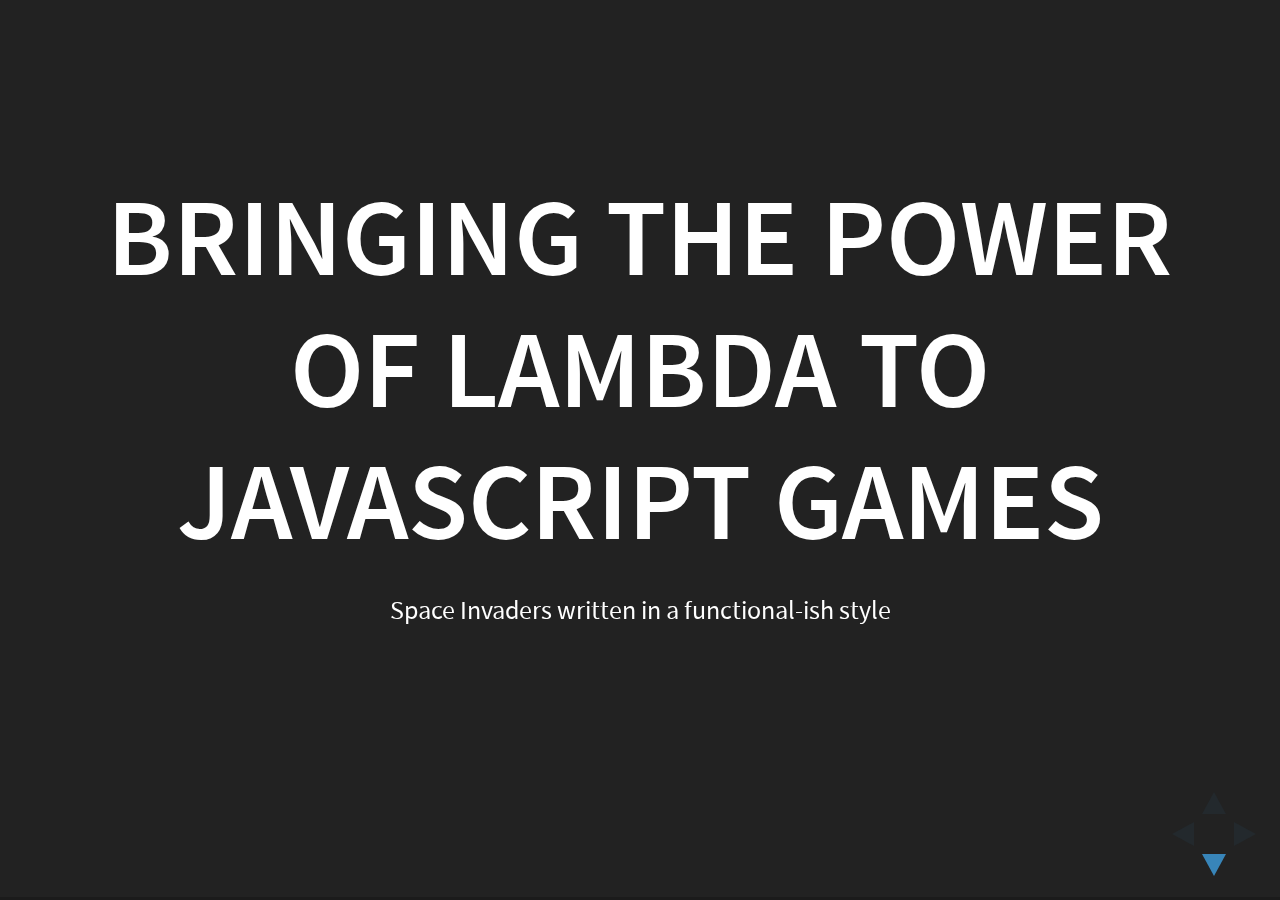
==== fullstackjs/index.html @ cb0a989e "reduce content further" ====
<!doctype html>
<html lang="en">

    <head>
        <meta charset="utf-8">

        <title> Making a Not-So Functional Game without a library </title>

        <meta name="description" content="A framework for easily creating beautiful presentations using HTML">
        <meta name="author" content="Khalid">

        <meta name="apple-mobile-web-app-capable" content="yes">
        <meta name="apple-mobile-web-app-status-bar-style" content="black-translucent">

        <meta name="viewport" content="width=device-width, initial-scale=1.0, maximum-scale=1.0, user-scalable=no, minimal-ui">

        <link rel="stylesheet" href="css/reveal.css">
        <link rel="stylesheet" href="css/theme/black.css" id="theme">

        <!-- Code syntax highlighting -->
        <link rel="stylesheet" href="lib/css/zenburn.css">

        <!-- Printing and PDF exports -->
        <script>
         var link = document.createElement( 'link' );
         link.rel = 'stylesheet';
         link.type = 'text/css';
         link.href = window.location.search.match( /print-pdf/gi ) ? 'css/print/pdf.css' : 'css/print/paper.css';
         document.getElementsByTagName( 'head' )[0].appendChild( link );
        </script>

        <!--[if lt IE 9]>
            <script src="lib/js/html5shiv.js"></script>
        <![endif]-->
    </head>

    <body>

        <div class="reveal">

            <!-- Any section element inside of this container is displayed as a slide -->
            <div class="slides">

                <section>
                    <section data-markdown>
                        <script type="text/template">
                            # Bringing the Power of Lambda to JavaScript Games
                            <small>Space Invaders written in a functional-ish style</small>
                        </script>
                    </section>

                    <section data-markdown>
                        <script type="text/template">
                            ## Khalid
                            <ul>
                                <li class="fragment">Hobbyist Programmer</li>
                                <li class="fragment">Spent 3 months at <a href="http://recurse.com">Recurse Center</a> in NYC</li>
                                <ul>
                                    <img style="position: absolute; left: -20px; top: 20%" src="https://d29xw0ra2h4o4u.cloudfront.net/assets/logo-no-text-ab02ba4e6d854337f7d7515e08f57520a82883ace40d22b4de689435cc211ffd.png"/>
                                    <li  class="fragment">
                                        Writer's retreat for programmers
                                    </li>
                                    <li  class="fragment">
                                        Become a dramatically better programmer<br/> <small>by working on side projects!</small>
                                    </li>
                                </ul>
        </li>
        <li class="fragment">
            I discovered this thing called functional programming
        </li>
                            </ul>
                        </script>
                    </section>

                    <section data-markdown>
                        <script type="text/template">
                            ## Game Development Is Hard
                            <ul>
                                <li class="fragment">Input</li>
                                <li class="fragment">State</li>
                                <li class="fragment">Time</li>
                                <li class="fragment">Experiential/fun</li>
                            </ul>
                        </script>
                    </section>

                    <section data-markdown>
                        <script type="text/template">
                            ## JavaScript Retro Game
                            <ul>
                                <li class="fragment">Graphics</li>
                                <li class="fragment">Collission Detection</li>
                                <li class="fragment">Keyboard Input</li>
                                <li class="fragment">Sounds</li>
                            </ul>
                        </script>
                    </section>

                    <section data-markdown>
                        <script type="text/template">
                            ## Elm Architecture
                            <ul>
                                <li class="fragment">Model</li>
                                <ul>
                                    <li class="fragment"> Every entity in the game needs some data to define where it is and what it is doing </li>
                                </ul>
                                <li class="fragment">Update</li>
                                <ul>
                                    <li class="fragment"> How our model can be transformed </li>
                                </ul>
                                <li class="fragment">View</li>
                                <ul> <li class="fragment"> We take our model and display our game </li>
                                </ul>
                            </ul>
                        </script>
                    </section>

                    <section data-markdown>
                        <script type="text/template">
                            ## Immutabality without a library
                             <p> Truly persistent data structures versus copying native JavaScript objects </p>
                                <ul> <li class="fragment">Object.assign()</li>
                                    <li class="fragment">Object.freeze()</li>
                                    <li class="fragment"> Lispify JS by stealing functions from Clojure</li>
                                </ul>
                        </script>
                    </section>

                    <section data-markdown>
                        <script>
                         ## Model
                         <p> If one thing changes, use assoc <p>
                         <pre><code class="hljs" data-trim contenteditable>
                         function AssocMixin(constr, args) {
                             return (key, val) => {
                                 let newArgs = Object.assign({}, args);
                                 newArgs[key] = val;
                                 return constr(newArgs);
                             };
                         }
                         </code></pre>
                        </script>
                    </section>

                    <section data-markdown>
                        <script>
                         ## Model
                         <p> If multiple things change, use merge <p>
                         <pre><code class="hljs" data-trim contenteditable>
                         function MergeMixin(constr, args) {
                             return obj => {
                                 let copy = Object.assign({}, args);
                                 let newArgs = Object.assign(copy, obj);
                                 return constr(newArgs);
                             }
                         }
                         </code></pre>
                        </script>
                    </section>

                    <section data-markdown>
                        <script type="text/template">
                            ## Model
                            <p> Space Invaders </p>
                            <ul>
                                <li class="fragment">Protagonist</li>
                                <li class="fragment">Enemies</li>
                                <li class="fragment">Bullets</li>
                            </ul>
                        </script>
                    </section>

                    <section>
                        <h2>Model</h2>
                        <p> The Protagonist <p>
                            <pre><code class="hljs" data-trim contenteditable>
function Player(args) {
  let {x = canvas.width / 2} = args;
  let assoc = AssocMixin(Player, args);
  let merge = MergeMixin(Player, args);
  let that = Object.freeze({
    x,
    y: canvas.height - 50,
    w: 25,
    h: 25,
    color: 'green',
    assoc,
    merge,
    update: () => that
  });
  return that;
}

                            </code></pre>
                    </section>

                    <section>
                        <h2>Model</h2>
                        <p> The Enemies </p>
                        <pre><code class="hljs" data-trim contenteditable>
function Enemy(args) {
  let {x, y} = args;
  let assoc = AssocMixin(Enemy, args);
  let merge = MergeMixin(Enemy, args);
  let that = Object.freeze({
    x,
    y,
    w: 25,
    h: 25,
    color: 'white',
    assoc,
    merge,
    update: velX => assoc("x", x + velX)
  });
  return that;
}
                        </code></pre>
                    </section>

                    <section>
                        <h2>Model</h2>
                        <p> Getting Armed </p>
                        <pre><code class="hljs" data-trim contenteditable>
function Bullet(args) {
  let {x, y, d, color} = args;
  let assoc = AssocMixin(Bullet, args);
  let merge = MergeMixin(Bullet, args);
  let that = Object.freeze({
    x,
    y,
    w: 5,
    h: 5,
    d,
    color,
    assoc,
    merge,
    update: () => assoc("y", y + d)
  });
  return that;
}

function PlayerBullet(args) {
  let {x, y} = args;
  return Bullet({
    x, y, d: -1, color: 'white'
  });
}

function EnemyBullet(args) {
  let {x, y} = args;
  return Bullet({
    x, y, d: 1, color: '#FF9900'
  });
}

                        </code></pre>
                    </section>

                    <section>
                        <h2>Update</h2>
                        <p> The Game State</p>
                        <ul>
                            <li class="fragment"> When there is a change in gamestate return a new gamestate </li>
                            <li class="fragment"> Output value of a function depends only on the arguments to the function </li>
                            <li class="fragment"> Eliminate side-effects</li>
                         </ul>
                        <p>  </p>
                    </section>

                    <section>
                        <h2>Update</h2>
                        <p> When there is no change in gamestate return the old gamestate </p>
                        <pre><code class="hljs" data-trim contenteditable>
let that = Object.freeze({
    x,
    y,
    gameRunning,
    enemyBullets,
    playerBullets,
    enemies,
    playerFinalBulletNframeCount,
    playerBulletNframeCounter,
    player,
    updateIfGameIsRunning,
    bulletCollision,
    enemyCollisionWithBorder,
    enemyShootsAI,
    updateBodies,
    playerShoots,
    updateGameLoop,
    assoc,
    merge,
  });
                        </code></pre>
                    </section>

                    <section data-markdown>
                        <script type="text/template">
                            ## View
                            <p> Describes how the game will be displayed </p>
                            <p> Demo Time </p>
                            <a href="http://pyb.github.io/ShootEmUp/">Pure Space Invaders</a>
                        </script>
                    </section>

                    <section data-markdown>
                        <script type ="text/template">
                            ## Lessons Learnt
                            <ul>
                                <li class="fragment"> How immutablity works under the hood </li>
                                <li class="fragment"> Turn iterations of lists into maps and reduces </li>
                                <li class="fragment"> Turn a loop that repeats into a recursion </li>
                                <li class="fragment"> Break code into functions and make those functions functional </li>
                                <li class="fragment"> Turn a sequence of operations into a pipe-line </li>
                                <li class="fragment"> How the paradigm makes code easier to test and reason about </li>
                            </ul>
                        </script>

                    </section>

                    <section data-markdown>
                        <script type="text/template">
                            ## That's it folks, thank you!
                            <p>https://github.com/Khaleed/ShootEmUp<p>
                        </script>
                    </section>

            </div>

        </div>

        <script src="lib/js/head.min.js"></script>
        <script src="js/reveal.js"></script>

        <script>

         // Full list of configuration options available at:
         // https://github.com/hakimel/reveal.js#configuration
         Reveal.initialize({
             controls: true,
             progress: true,
             history: true,
             center: true,

             transition: 'slide', // none/fade/slide/convex/concave/zoom

             // Optional reveal.js plugins
             dependencies: [
                 { src: 'lib/js/classList.js', condition: function() { return !document.body.classList; } },
                 { src: 'plugin/markdown/marked.js', condition: function() { return !!document.querySelector( '[data-markdown]' ); } },
                 { src: 'plugin/markdown/markdown.js', condition: function() { return !!document.querySelector( '[data-markdown]' ); } },
                 { src: 'plugin/highlight/highlight.js', async: true, callback: function() { hljs.initHighlightingOnLoad(); } },
                 { src: 'plugin/zoom-js/zoom.js', async: true },
                 { src: 'plugin/notes/notes.js', async: true }
             ]
         });

        </script>

    </body>
</html>
---- fullstackjs/css/reveal.css ----
/*!
 * reveal.js
 * http://lab.hakim.se/reveal-js
 * MIT licensed
 *
 * Copyright (C) 2015 Hakim El Hattab, http://hakim.se
 */
/*********************************************
 * RESET STYLES
 *********************************************/
html, body, .reveal div, .reveal span, .reveal applet, .reveal object, .reveal iframe,
.reveal h1, .reveal h2, .reveal h3, .reveal h4, .reveal h5, .reveal h6, .reveal p, .reveal blockquote, .reveal pre,
.reveal a, .reveal abbr, .reveal acronym, .reveal address, .reveal big, .reveal cite, .reveal code,
.reveal del, .reveal dfn, .reveal em, .reveal img, .reveal ins, .reveal kbd, .reveal q, .reveal s, .reveal samp,
.reveal small, .reveal strike, .reveal strong, .reveal sub, .reveal sup, .reveal tt, .reveal var,
.reveal b, .reveal u, .reveal center,
.reveal dl, .reveal dt, .reveal dd, .reveal ol, .reveal ul, .reveal li,
.reveal fieldset, .reveal form, .reveal label, .reveal legend,
.reveal table, .reveal caption, .reveal tbody, .reveal tfoot, .reveal thead, .reveal tr, .reveal th, .reveal td,
.reveal article, .reveal aside, .reveal canvas, .reveal details, .reveal embed,
.reveal figure, .reveal figcaption, .reveal footer, .reveal header, .reveal hgroup,
.reveal menu, .reveal nav, .reveal output, .reveal ruby, .reveal section, .reveal summary,
.reveal time, .reveal mark, .reveal audio, video {
  margin: 0;
  padding: 0;
  border: 0;
  font-size: 100%;
  font: inherit;
  vertical-align: baseline; }

.reveal article, .reveal aside, .reveal details, .reveal figcaption, .reveal figure,
.reveal footer, .reveal header, .reveal hgroup, .reveal menu, .reveal nav, .reveal section {
  display: block; }

/*********************************************
 * GLOBAL STYLES
 *********************************************/
html,
body {
  width: 100%;
  height: 100%;
  overflow: hidden; }

body {
  position: relative;
  line-height: 1;
  background-color: #fff;
  color: #000; }

html:-webkit-full-screen-ancestor {
  background-color: inherit; }

html:-moz-full-screen-ancestor {
  background-color: inherit; }

/*********************************************
 * VIEW FRAGMENTS
 *********************************************/
.reveal .slides section .fragment {
  opacity: 0;
  visibility: hidden;
  -webkit-transition: all 0.2s ease;
          transition: all 0.2s ease; }
  .reveal .slides section .fragment.visible {
    opacity: 1;
    visibility: visible; }

.reveal .slides section .fragment.grow {
  opacity: 1;
  visibility: visible; }
  .reveal .slides section .fragment.grow.visible {
    -webkit-transform: scale(1.3);
        -ms-transform: scale(1.3);
            transform: scale(1.3); }

.reveal .slides section .fragment.shrink {
  opacity: 1;
  visibility: visible; }
  .reveal .slides section .fragment.shrink.visible {
    -webkit-transform: scale(0.7);
        -ms-transform: scale(0.7);
            transform: scale(0.7); }

.reveal .slides section .fragment.zoom-in {
  -webkit-transform: scale(0.1);
      -ms-transform: scale(0.1);
          transform: scale(0.1); }
  .reveal .slides section .fragment.zoom-in.visible {
    -webkit-transform: none;
        -ms-transform: none;
            transform: none; }

.reveal .slides section .fragment.fade-out {
  opacity: 1;
  visibility: visible; }
  .reveal .slides section .fragment.fade-out.visible {
    opacity: 0;
    visibility: hidden; }

.reveal .slides section .fragment.semi-fade-out {
  opacity: 1;
  visibility: visible; }
  .reveal .slides section .fragment.semi-fade-out.visible {
    opacity: 0.5;
    visibility: visible; }

.reveal .slides section .fragment.strike {
  opacity: 1;
  visibility: visible; }
  .reveal .slides section .fragment.strike.visible {
    text-decoration: line-through; }

.reveal .slides section .fragment.current-visible {
  opacity: 0;
  visibility: hidden; }
  .reveal .slides section .fragment.current-visible.current-fragment {
    opacity: 1;
    visibility: visible; }

.reveal .slides section .fragment.highlight-red,
.reveal .slides section .fragment.highlight-current-red,
.reveal .slides section .fragment.highlight-green,
.reveal .slides section .fragment.highlight-current-green,
.reveal .slides section .fragment.highlight-blue,
.reveal .slides section .fragment.highlight-current-blue {
  opacity: 1;
  visibility: visible; }

.reveal .slides section .fragment.highlight-red.visible {
  color: #ff2c2d; }

.reveal .slides section .fragment.highlight-green.visible {
  color: #17ff2e; }

.reveal .slides section .fragment.highlight-blue.visible {
  color: #1b91ff; }

.reveal .slides section .fragment.highlight-current-red.current-fragment {
  color: #ff2c2d; }

.reveal .slides section .fragment.highlight-current-green.current-fragment {
  color: #17ff2e; }

.reveal .slides section .fragment.highlight-current-blue.current-fragment {
  color: #1b91ff; }

/*********************************************
 * DEFAULT ELEMENT STYLES
 *********************************************/
/* Fixes issue in Chrome where italic fonts did not appear when printing to PDF */
.reveal:after {
  content: '';
  font-style: italic; }

.reveal iframe {
  z-index: 1; }

/** Prevents layering issues in certain browser/transition combinations */
.reveal a {
  position: relative; }

.reveal .stretch {
  max-width: none;
  max-height: none; }

.reveal pre.stretch code {
  height: 100%;
  max-height: 100%;
  box-sizing: border-box; }

/*********************************************
 * CONTROLS
 *********************************************/
.reveal .controls {
  display: none;
  position: fixed;
  width: 110px;
  height: 110px;
  z-index: 30;
  right: 10px;
  bottom: 10px;
  -webkit-user-select: none; }

.reveal .controls button {
  padding: 0;
  position: absolute;
  opacity: 0.05;
  width: 0;
  height: 0;
  background-color: transparent;
  border: 12px solid transparent;
  -webkit-transform: scale(0.9999);
      -ms-transform: scale(0.9999);
          transform: scale(0.9999);
  -webkit-transition: all 0.2s ease;
          transition: all 0.2s ease;
  -webkit-appearance: none;
  -webkit-tap-highlight-color: transparent; }

.reveal .controls .enabled {
  opacity: 0.7;
  cursor: pointer; }

.reveal .controls .enabled:active {
  margin-top: 1px; }

.reveal .controls .navigate-left {
  top: 42px;
  border-right-width: 22px;
  border-right-color: #000; }

.reveal .controls .navigate-left.fragmented {
  opacity: 0.3; }

.reveal .controls .navigate-right {
  left: 74px;
  top: 42px;
  border-left-width: 22px;
  border-left-color: #000; }

.reveal .controls .navigate-right.fragmented {
  opacity: 0.3; }

.reveal .controls .navigate-up {
  left: 42px;
  border-bottom-width: 22px;
  border-bottom-color: #000; }

.reveal .controls .navigate-up.fragmented {
  opacity: 0.3; }

.reveal .controls .navigate-down {
  left: 42px;
  top: 74px;
  border-top-width: 22px;
  border-top-color: #000; }

.reveal .controls .navigate-down.fragmented {
  opacity: 0.3; }

/*********************************************
 * PROGRESS BAR
 *********************************************/
.reveal .progress {
  position: fixed;
  display: none;
  height: 3px;
  width: 100%;
  bottom: 0;
  left: 0;
  z-index: 10;
  background-color: rgba(0, 0, 0, 0.2); }

.reveal .progress:after {
  content: '';
  display: block;
  position: absolute;
  height: 20px;
  width: 100%;
  top: -20px; }

.reveal .progress span {
  display: block;
  height: 100%;
  width: 0px;
  background-color: #000;
  -webkit-transition: width 800ms cubic-bezier(0.26, 0.86, 0.44, 0.985);
          transition: width 800ms cubic-bezier(0.26, 0.86, 0.44, 0.985); }

/*********************************************
 * SLIDE NUMBER
 *********************************************/
.reveal .slide-number {
  position: fixed;
  display: block;
  right: 8px;
  bottom: 8px;
  z-index: 31;
  font-family: Helvetica, sans-serif;
  font-size: 12px;
  line-height: 1;
  color: #fff;
  background-color: rgba(0, 0, 0, 0.4);
  padding: 5px; }

.reveal .slide-number-delimiter {
  margin: 0 3px; }

/*********************************************
 * SLIDES
 *********************************************/
.reveal {
  position: relative;
  width: 100%;
  height: 100%;
  overflow: hidden;
  -ms-touch-action: none;
      touch-action: none; }

.reveal .slides {
  position: absolute;
  width: 100%;
  height: 100%;
  top: 0;
  right: 0;
  bottom: 0;
  left: 0;
  margin: auto;
  overflow: visible;
  z-index: 1;
  text-align: center;
  -webkit-perspective: 600px;
          perspective: 600px;
  -webkit-perspective-origin: 50% 40%;
          perspective-origin: 50% 40%; }

.reveal .slides > section {
  -ms-perspective: 600px; }

.reveal .slides > section,
.reveal .slides > section > section {
  display: none;
  position: absolute;
  width: 100%;
  padding: 20px 0px;
  z-index: 10;
  -webkit-transform-style: preserve-3d;
          transform-style: preserve-3d;
  -webkit-transition: -webkit-transform-origin 800ms cubic-bezier(0.26, 0.86, 0.44, 0.985), -webkit-transform 800ms cubic-bezier(0.26, 0.86, 0.44, 0.985), visibility 800ms cubic-bezier(0.26, 0.86, 0.44, 0.985), opacity 800ms cubic-bezier(0.26, 0.86, 0.44, 0.985);
          transition: -ms-transform-origin 800ms cubic-bezier(0.26, 0.86, 0.44, 0.985), transform 800ms cubic-bezier(0.26, 0.86, 0.44, 0.985), visibility 800ms cubic-bezier(0.26, 0.86, 0.44, 0.985), opacity 800ms cubic-bezier(0.26, 0.86, 0.44, 0.985);
          transition: transform-origin 800ms cubic-bezier(0.26, 0.86, 0.44, 0.985), transform 800ms cubic-bezier(0.26, 0.86, 0.44, 0.985), visibility 800ms cubic-bezier(0.26, 0.86, 0.44, 0.985), opacity 800ms cubic-bezier(0.26, 0.86, 0.44, 0.985); }

/* Global transition speed settings */
.reveal[data-transition-speed="fast"] .slides section {
  -webkit-transition-duration: 400ms;
          transition-duration: 400ms; }

.reveal[data-transition-speed="slow"] .slides section {
  -webkit-transition-duration: 1200ms;
          transition-duration: 1200ms; }

/* Slide-specific transition speed overrides */
.reveal .slides section[data-transition-speed="fast"] {
  -webkit-transition-duration: 400ms;
          transition-duration: 400ms; }

.reveal .slides section[data-transition-speed="slow"] {
  -webkit-transition-duration: 1200ms;
          transition-duration: 1200ms; }

.reveal .slides > section.stack {
  padding-top: 0;
  padding-bottom: 0; }

.reveal .slides > section.present,
.reveal .slides > section > section.present {
  display: block;
  z-index: 11;
  opacity: 1; }

.reveal.center,
.reveal.center .slides,
.reveal.center .slides section {
  min-height: 0 !important; }

/* Don't allow interaction with invisible slides */
.reveal .slides > section.future,
.reveal .slides > section > section.future,
.reveal .slides > section.past,
.reveal .slides > section > section.past {
  pointer-events: none; }

.reveal.overview .slides > section,
.reveal.overview .slides > section > section {
  pointer-events: auto; }

.reveal .slides > section.past,
.reveal .slides > section.future,
.reveal .slides > section > section.past,
.reveal .slides > section > section.future {
  opacity: 0; }

/*********************************************
 * Mixins for readability of transitions
 *********************************************/
/*********************************************
 * SLIDE TRANSITION
 * Aliased 'linear' for backwards compatibility
 *********************************************/
.reveal.slide section {
  -webkit-backface-visibility: hidden;
          backface-visibility: hidden; }

.reveal .slides > section[data-transition=slide].past,
.reveal .slides > section[data-transition~=slide-out].past,
.reveal.slide .slides > section:not([data-transition]).past {
  -webkit-transform: translate(-150%, 0);
      -ms-transform: translate(-150%, 0);
          transform: translate(-150%, 0); }

.reveal .slides > section[data-transition=slide].future,
.reveal .slides > section[data-transition~=slide-in].future,
.reveal.slide .slides > section:not([data-transition]).future {
  -webkit-transform: translate(150%, 0);
      -ms-transform: translate(150%, 0);
          transform: translate(150%, 0); }

.reveal .slides > section > section[data-transition=slide].past,
.reveal .slides > section > section[data-transition~=slide-out].past,
.reveal.slide .slides > section > section:not([data-transition]).past {
  -webkit-transform: translate(0, -150%);
      -ms-transform: translate(0, -150%);
          transform: translate(0, -150%); }

.reveal .slides > section > section[data-transition=slide].future,
.reveal .slides > section > section[data-transition~=slide-in].future,
.reveal.slide .slides > section > section:not([data-transition]).future {
  -webkit-transform: translate(0, 150%);
      -ms-transform: translate(0, 150%);
          transform: translate(0, 150%); }

.reveal.linear section {
  -webkit-backface-visibility: hidden;
          backface-visibility: hidden; }

.reveal .slides > section[data-transition=linear].past,
.reveal .slides > section[data-transition~=linear-out].past,
.reveal.linear .slides > section:not([data-transition]).past {
  -webkit-transform: translate(-150%, 0);
      -ms-transform: translate(-150%, 0);
          transform: translate(-150%, 0); }

.reveal .slides > section[data-transition=linear].future,
.reveal .slides > section[data-transition~=linear-in].future,
.reveal.linear .slides > section:not([data-transition]).future {
  -webkit-transform: translate(150%, 0);
      -ms-transform: translate(150%, 0);
          transform: translate(150%, 0); }

.reveal .slides > section > section[data-transition=linear].past,
.reveal .slides > section > section[data-transition~=linear-out].past,
.reveal.linear .slides > section > section:not([data-transition]).past {
  -webkit-transform: translate(0, -150%);
      -ms-transform: translate(0, -150%);
          transform: translate(0, -150%); }

.reveal .slides > section > section[data-transition=linear].future,
.reveal .slides > section > section[data-transition~=linear-in].future,
.reveal.linear .slides > section > section:not([data-transition]).future {
  -webkit-transform: translate(0, 150%);
      -ms-transform: translate(0, 150%);
          transform: translate(0, 150%); }

/*********************************************
 * CONVEX TRANSITION
 * Aliased 'default' for backwards compatibility
 *********************************************/
.reveal .slides > section[data-transition=default].past,
.reveal .slides > section[data-transition~=default-out].past,
.reveal.default .slides > section:not([data-transition]).past {
  -webkit-transform: translate3d(-100%, 0, 0) rotateY(-90deg) translate3d(-100%, 0, 0);
          transform: translate3d(-100%, 0, 0) rotateY(-90deg) translate3d(-100%, 0, 0); }

.reveal .slides > section[data-transition=default].future,
.reveal .slides > section[data-transition~=default-in].future,
.reveal.default .slides > section:not([data-transition]).future {
  -webkit-transform: translate3d(100%, 0, 0) rotateY(90deg) translate3d(100%, 0, 0);
          transform: translate3d(100%, 0, 0) rotateY(90deg) translate3d(100%, 0, 0); }

.reveal .slides > section > section[data-transition=default].past,
.reveal .slides > section > section[data-transition~=default-out].past,
.reveal.default .slides > section > section:not([data-transition]).past {
  -webkit-transform: translate3d(0, -300px, 0) rotateX(70deg) translate3d(0, -300px, 0);
          transform: translate3d(0, -300px, 0) rotateX(70deg) translate3d(0, -300px, 0); }

.reveal .slides > section > section[data-transition=default].future,
.reveal .slides > section > section[data-transition~=default-in].future,
.reveal.default .slides > section > section:not([data-transition]).future {
  -webkit-transform: translate3d(0, 300px, 0) rotateX(-70deg) translate3d(0, 300px, 0);
          transform: translate3d(0, 300px, 0) rotateX(-70deg) translate3d(0, 300px, 0); }

.reveal .slides > section[data-transition=convex].past,
.reveal .slides > section[data-transition~=convex-out].past,
.reveal.convex .slides > section:not([data-transition]).past {
  -webkit-transform: translate3d(-100%, 0, 0) rotateY(-90deg) translate3d(-100%, 0, 0);
          transform: translate3d(-100%, 0, 0) rotateY(-90deg) translate3d(-100%, 0, 0); }

.reveal .slides > section[data-transition=convex].future,
.reveal .slides > section[data-transition~=convex-in].future,
.reveal.convex .slides > section:not([data-transition]).future {
  -webkit-transform: translate3d(100%, 0, 0) rotateY(90deg) translate3d(100%, 0, 0);
          transform: translate3d(100%, 0, 0) rotateY(90deg) translate3d(100%, 0, 0); }

.reveal .slides > section > section[data-transition=convex].past,
.reveal .slides > section > section[data-transition~=convex-out].past,
.reveal.convex .slides > section > section:not([data-transition]).past {
  -webkit-transform: translate3d(0, -300px, 0) rotateX(70deg) translate3d(0, -300px, 0);
          transform: translate3d(0, -300px, 0) rotateX(70deg) translate3d(0, -300px, 0); }

.reveal .slides > section > section[data-transition=convex].future,
.reveal .slides > section > section[data-transition~=convex-in].future,
.reveal.convex .slides > section > section:not([data-transition]).future {
  -webkit-transform: translate3d(0, 300px, 0) rotateX(-70deg) translate3d(0, 300px, 0);
          transform: translate3d(0, 300px, 0) rotateX(-70deg) translate3d(0, 300px, 0); }

/*********************************************
 * CONCAVE TRANSITION
 *********************************************/
.reveal .slides > section[data-transition=concave].past,
.reveal .slides > section[data-transition~=concave-out].past,
.reveal.concave .slides > section:not([data-transition]).past {
  -webkit-transform: translate3d(-100%, 0, 0) rotateY(90deg) translate3d(-100%, 0, 0);
          transform: translate3d(-100%, 0, 0) rotateY(90deg) translate3d(-100%, 0, 0); }

.reveal .slides > section[data-transition=concave].future,
.reveal .slides > section[data-transition~=concave-in].future,
.reveal.concave .slides > section:not([data-transition]).future {
  -webkit-transform: translate3d(100%, 0, 0) rotateY(-90deg) translate3d(100%, 0, 0);
          transform: translate3d(100%, 0, 0) rotateY(-90deg) translate3d(100%, 0, 0); }

.reveal .slides > section > section[data-transition=concave].past,
.reveal .slides > section > section[data-transition~=concave-out].past,
.reveal.concave .slides > section > section:not([data-transition]).past {
  -webkit-transform: translate3d(0, -80%, 0) rotateX(-70deg) translate3d(0, -80%, 0);
          transform: translate3d(0, -80%, 0) rotateX(-70deg) translate3d(0, -80%, 0); }

.reveal .slides > section > section[data-transition=concave].future,
.reveal .slides > section > section[data-transition~=concave-in].future,
.reveal.concave .slides > section > section:not([data-transition]).future {
  -webkit-transform: translate3d(0, 80%, 0) rotateX(70deg) translate3d(0, 80%, 0);
          transform: translate3d(0, 80%, 0) rotateX(70deg) translate3d(0, 80%, 0); }

/*********************************************
 * ZOOM TRANSITION
 *********************************************/
.reveal .slides section[data-transition=zoom],
.reveal.zoom .slides section:not([data-transition]) {
  -webkit-transition-timing-function: ease;
          transition-timing-function: ease; }

.reveal .slides > section[data-transition=zoom].past,
.reveal .slides > section[data-transition~=zoom-out].past,
.reveal.zoom .slides > section:not([data-transition]).past {
  visibility: hidden;
  -webkit-transform: scale(16);
      -ms-transform: scale(16);
          transform: scale(16); }

.reveal .slides > section[data-transition=zoom].future,
.reveal .slides > section[data-transition~=zoom-in].future,
.reveal.zoom .slides > section:not([data-transition]).future {
  visibility: hidden;
  -webkit-transform: scale(0.2);
      -ms-transform: scale(0.2);
          transform: scale(0.2); }

.reveal .slides > section > section[data-transition=zoom].past,
.reveal .slides > section > section[data-transition~=zoom-out].past,
.reveal.zoom .slides > section > section:not([data-transition]).past {
  -webkit-transform: translate(0, -150%);
      -ms-transform: translate(0, -150%);
          transform: translate(0, -150%); }

.reveal .slides > section > section[data-transition=zoom].future,
.reveal .slides > section > section[data-transition~=zoom-in].future,
.reveal.zoom .slides > section > section:not([data-transition]).future {
  -webkit-transform: translate(0, 150%);
      -ms-transform: translate(0, 150%);
          transform: translate(0, 150%); }

/*********************************************
 * CUBE TRANSITION
 *********************************************/
.reveal.cube .slides {
  -webkit-perspective: 1300px;
          perspective: 1300px; }

.reveal.cube .slides section {
  padding: 30px;
  min-height: 700px;
  -webkit-backface-visibility: hidden;
          backface-visibility: hidden;
  box-sizing: border-box; }

.reveal.center.cube .slides section {
  min-height: 0; }

.reveal.cube .slides section:not(.stack):before {
  content: '';
  position: absolute;
  display: block;
  width: 100%;
  height: 100%;
  left: 0;
  top: 0;
  background: rgba(0, 0, 0, 0.1);
  border-radius: 4px;
  -webkit-transform: translateZ(-20px);
          transform: translateZ(-20px); }

.reveal.cube .slides section:not(.stack):after {
  content: '';
  position: absolute;
  display: block;
  width: 90%;
  height: 30px;
  left: 5%;
  bottom: 0;
  background: none;
  z-index: 1;
  border-radius: 4px;
  box-shadow: 0px 95px 25px rgba(0, 0, 0, 0.2);
  -webkit-transform: translateZ(-90px) rotateX(65deg);
          transform: translateZ(-90px) rotateX(65deg); }

.reveal.cube .slides > section.stack {
  padding: 0;
  background: none; }

.reveal.cube .slides > section.past {
  -webkit-transform-origin: 100% 0%;
      -ms-transform-origin: 100% 0%;
          transform-origin: 100% 0%;
  -webkit-transform: translate3d(-100%, 0, 0) rotateY(-90deg);
          transform: translate3d(-100%, 0, 0) rotateY(-90deg); }

.reveal.cube .slides > section.future {
  -webkit-transform-origin: 0% 0%;
      -ms-transform-origin: 0% 0%;
          transform-origin: 0% 0%;
  -webkit-transform: translate3d(100%, 0, 0) rotateY(90deg);
          transform: translate3d(100%, 0, 0) rotateY(90deg); }

.reveal.cube .slides > section > section.past {
  -webkit-transform-origin: 0% 100%;
      -ms-transform-origin: 0% 100%;
          transform-origin: 0% 100%;
  -webkit-transform: translate3d(0, -100%, 0) rotateX(90deg);
          transform: translate3d(0, -100%, 0) rotateX(90deg); }

.reveal.cube .slides > section > section.future {
  -webkit-transform-origin: 0% 0%;
      -ms-transform-origin: 0% 0%;
          transform-origin: 0% 0%;
  -webkit-transform: translate3d(0, 100%, 0) rotateX(-90deg);
          transform: translate3d(0, 100%, 0) rotateX(-90deg); }

/*********************************************
 * PAGE TRANSITION
 *********************************************/
.reveal.page .slides {
  -webkit-perspective-origin: 0% 50%;
          perspective-origin: 0% 50%;
  -webkit-perspective: 3000px;
          perspective: 3000px; }

.reveal.page .slides section {
  padding: 30px;
  min-height: 700px;
  box-sizing: border-box; }

.reveal.page .slides section.past {
  z-index: 12; }

.reveal.page .slides section:not(.stack):before {
  content: '';
  position: absolute;
  display: block;
  width: 100%;
  height: 100%;
  left: 0;
  top: 0;
  background: rgba(0, 0, 0, 0.1);
  -webkit-transform: translateZ(-20px);
          transform: translateZ(-20px); }

.reveal.page .slides section:not(.stack):after {
  content: '';
  position: absolute;
  display: block;
  width: 90%;
  height: 30px;
  left: 5%;
  bottom: 0;
  background: none;
  z-index: 1;
  border-radius: 4px;
  box-shadow: 0px 95px 25px rgba(0, 0, 0, 0.2);
  -webkit-transform: translateZ(-90px) rotateX(65deg); }

.reveal.page .slides > section.stack {
  padding: 0;
  background: none; }

.reveal.page .slides > section.past {
  -webkit-transform-origin: 0% 0%;
      -ms-transform-origin: 0% 0%;
          transform-origin: 0% 0%;
  -webkit-transform: translate3d(-40%, 0, 0) rotateY(-80deg);
          transform: translate3d(-40%, 0, 0) rotateY(-80deg); }

.reveal.page .slides > section.future {
  -webkit-transform-origin: 100% 0%;
      -ms-transform-origin: 100% 0%;
          transform-origin: 100% 0%;
  -webkit-transform: translate3d(0, 0, 0);
          transform: translate3d(0, 0, 0); }

.reveal.page .slides > section > section.past {
  -webkit-transform-origin: 0% 0%;
      -ms-transform-origin: 0% 0%;
          transform-origin: 0% 0%;
  -webkit-transform: translate3d(0, -40%, 0) rotateX(80deg);
          transform: translate3d(0, -40%, 0) rotateX(80deg); }

.reveal.page .slides > section > section.future {
  -webkit-transform-origin: 0% 100%;
      -ms-transform-origin: 0% 100%;
          transform-origin: 0% 100%;
  -webkit-transform: translate3d(0, 0, 0);
          transform: translate3d(0, 0, 0); }

/*********************************************
 * FADE TRANSITION
 *********************************************/
.reveal .slides section[data-transition=fade],
.reveal.fade .slides section:not([data-transition]),
.reveal.fade .slides > section > section:not([data-transition]) {
  -webkit-transform: none;
      -ms-transform: none;
          transform: none;
  -webkit-transition: opacity 0.5s;
          transition: opacity 0.5s; }

.reveal.fade.overview .slides section,
.reveal.fade.overview .slides > section > section {
  -webkit-transition: none;
          transition: none; }

/*********************************************
 * NO TRANSITION
 *********************************************/
.reveal .slides section[data-transition=none],
.reveal.none .slides section:not([data-transition]) {
  -webkit-transform: none;
      -ms-transform: none;
          transform: none;
  -webkit-transition: none;
          transition: none; }

/*********************************************
 * PAUSED MODE
 *********************************************/
.reveal .pause-overlay {
  position: absolute;
  top: 0;
  left: 0;
  width: 100%;
  height: 100%;
  background: black;
  visibility: hidden;
  opacity: 0;
  z-index: 100;
  -webkit-transition: all 1s ease;
          transition: all 1s ease; }

.reveal.paused .pause-overlay {
  visibility: visible;
  opacity: 1; }

/*********************************************
 * FALLBACK
 *********************************************/
.no-transforms {
  overflow-y: auto; }

.no-transforms .reveal .slides {
  position: relative;
  width: 80%;
  height: auto !important;
  top: 0;
  left: 50%;
  margin: 0;
  text-align: center; }

.no-transforms .reveal .controls,
.no-transforms .reveal .progress {
  display: none !important; }

.no-transforms .reveal .slides section {
  display: block !important;
  opacity: 1 !important;
  position: relative !important;
  height: auto;
  min-height: 0;
  top: 0;
  left: -50%;
  margin: 70px 0;
  -webkit-transform: none;
      -ms-transform: none;
          transform: none; }

.no-transforms .reveal .slides section section {
  left: 0; }

.reveal .no-transition,
.reveal .no-transition * {
  -webkit-transition: none !important;
          transition: none !important; }

/*********************************************
 * PER-SLIDE BACKGROUNDS
 *********************************************/
.reveal .backgrounds {
  position: absolute;
  width: 100%;
  height: 100%;
  top: 0;
  left: 0;
  -webkit-perspective: 600px;
          perspective: 600px; }

.reveal .slide-background {
  display: none;
  position: absolute;
  width: 100%;
  height: 100%;
  opacity: 0;
  visibility: hidden;
  background-color: transparent;
  background-position: 50% 50%;
  background-repeat: no-repeat;
  background-size: cover;
  -webkit-transition: all 800ms cubic-bezier(0.26, 0.86, 0.44, 0.985);
          transition: all 800ms cubic-bezier(0.26, 0.86, 0.44, 0.985); }

.reveal .slide-background.stack {
  display: block; }

.reveal .slide-background.present {
  opacity: 1;
  visibility: visible; }

.print-pdf .reveal .slide-background {
  opacity: 1 !important;
  visibility: visible !important; }

/* Video backgrounds */
.reveal .slide-background video {
  position: absolute;
  width: 100%;
  height: 100%;
  max-width: none;
  max-height: none;
  top: 0;
  left: 0; }

/* Immediate transition style */
.reveal[data-background-transition=none] > .backgrounds .slide-background,
.reveal > .backgrounds .slide-background[data-background-transition=none] {
  -webkit-transition: none;
          transition: none; }

/* Slide */
.reveal[data-background-transition=slide] > .backgrounds .slide-background,
.reveal > .backgrounds .slide-background[data-background-transition=slide] {
  opacity: 1;
  -webkit-backface-visibility: hidden;
          backface-visibility: hidden; }

.reveal[data-background-transition=slide] > .backgrounds .slide-background.past,
.reveal > .backgrounds .slide-background.past[data-background-transition=slide] {
  -webkit-transform: translate(-100%, 0);
      -ms-transform: translate(-100%, 0);
          transform: translate(-100%, 0); }

.reveal[data-background-transition=slide] > .backgrounds .slide-background.future,
.reveal > .backgrounds .slide-background.future[data-background-transition=slide] {
  -webkit-transform: translate(100%, 0);
      -ms-transform: translate(100%, 0);
          transform: translate(100%, 0); }

.reveal[data-background-transition=slide] > .backgrounds .slide-background > .slide-background.past,
.reveal > .backgrounds .slide-background > .slide-background.past[data-background-transition=slide] {
  -webkit-transform: translate(0, -100%);
      -ms-transform: translate(0, -100%);
          transform: translate(0, -100%); }

.reveal[data-background-transition=slide] > .backgrounds .slide-background > .slide-background.future,
.reveal > .backgrounds .slide-background > .slide-background.future[data-background-transition=slide] {
  -webkit-transform: translate(0, 100%);
      -ms-transform: translate(0, 100%);
          transform: translate(0, 100%); }

/* Convex */
.reveal[data-background-transition=convex] > .backgrounds .slide-background.past,
.reveal > .backgrounds .slide-background.past[data-background-transition=convex] {
  opacity: 0;
  -webkit-transform: translate3d(-100%, 0, 0) rotateY(-90deg) translate3d(-100%, 0, 0);
          transform: translate3d(-100%, 0, 0) rotateY(-90deg) translate3d(-100%, 0, 0); }

.reveal[data-background-transition=convex] > .backgrounds .slide-background.future,
.reveal > .backgrounds .slide-background.future[data-background-transition=convex] {
  opacity: 0;
  -webkit-transform: translate3d(100%, 0, 0) rotateY(90deg) translate3d(100%, 0, 0);
          transform: translate3d(100%, 0, 0) rotateY(90deg) translate3d(100%, 0, 0); }

.reveal[data-background-transition=convex] > .backgrounds .slide-background > .slide-background.past,
.reveal > .backgrounds .slide-background > .slide-background.past[data-background-transition=convex] {
  opacity: 0;
  -webkit-transform: translate3d(0, -100%, 0) rotateX(90deg) translate3d(0, -100%, 0);
          transform: translate3d(0, -100%, 0) rotateX(90deg) translate3d(0, -100%, 0); }

.reveal[data-background-transition=convex] > .backgrounds .slide-background > .slide-background.future,
.reveal > .backgrounds .slide-background > .slide-background.future[data-background-transition=convex] {
  opacity: 0;
  -webkit-transform: translate3d(0, 100%, 0) rotateX(-90deg) translate3d(0, 100%, 0);
          transform: translate3d(0, 100%, 0) rotateX(-90deg) translate3d(0, 100%, 0); }

/* Concave */
.reveal[data-background-transition=concave] > .backgrounds .slide-background.past,
.reveal > .backgrounds .slide-background.past[data-background-transition=concave] {
  opacity: 0;
  -webkit-transform: translate3d(-100%, 0, 0) rotateY(90deg) translate3d(-100%, 0, 0);
          transform: translate3d(-100%, 0, 0) rotateY(90deg) translate3d(-100%, 0, 0); }

.reveal[data-background-transition=concave] > .backgrounds .slide-background.future,
.reveal > .backgrounds .slide-background.future[data-background-transition=concave] {
  opacity: 0;
  -webkit-transform: translate3d(100%, 0, 0) rotateY(-90deg) translate3d(100%, 0, 0);
          transform: translate3d(100%, 0, 0) rotateY(-90deg) translate3d(100%, 0, 0); }

.reveal[data-background-transition=concave] > .backgrounds .slide-background > .slide-background.past,
.reveal > .backgrounds .slide-background > .slide-background.past[data-background-transition=concave] {
  opacity: 0;
  -webkit-transform: translate3d(0, -100%, 0) rotateX(-90deg) translate3d(0, -100%, 0);
          transform: translate3d(0, -100%, 0) rotateX(-90deg) translate3d(0, -100%, 0); }

.reveal[data-background-transition=concave] > .backgrounds .slide-background > .slide-background.future,
.reveal > .backgrounds .slide-background > .slide-background.future[data-background-transition=concave] {
  opacity: 0;
  -webkit-transform: translate3d(0, 100%, 0) rotateX(90deg) translate3d(0, 100%, 0);
          transform: translate3d(0, 100%, 0) rotateX(90deg) translate3d(0, 100%, 0); }

/* Zoom */
.reveal[data-background-transition=zoom] > .backgrounds .slide-background,
.reveal > .backgrounds .slide-background[data-background-transition=zoom] {
  -webkit-transition-timing-function: ease;
          transition-timing-function: ease; }

.reveal[data-background-transition=zoom] > .backgrounds .slide-background.past,
.reveal > .backgrounds .slide-background.past[data-background-transition=zoom] {
  opacity: 0;
  visibility: hidden;
  -webkit-transform: scale(16);
      -ms-transform: scale(16);
          transform: scale(16); }

.reveal[data-background-transition=zoom] > .backgrounds .slide-background.future,
.reveal > .backgrounds .slide-background.future[data-background-transition=zoom] {
  opacity: 0;
  visibility: hidden;
  -webkit-transform: scale(0.2);
      -ms-transform: scale(0.2);
          transform: scale(0.2); }

.reveal[data-background-transition=zoom] > .backgrounds .slide-background > .slide-background.past,
.reveal > .backgrounds .slide-background > .slide-background.past[data-background-transition=zoom] {
  opacity: 0;
  visibility: hidden;
  -webkit-transform: scale(16);
      -ms-transform: scale(16);
          transform: scale(16); }

.reveal[data-background-transition=zoom] > .backgrounds .slide-background > .slide-background.future,
.reveal > .backgrounds .slide-background > .slide-background.future[data-background-transition=zoom] {
  opacity: 0;
  visibility: hidden;
  -webkit-transform: scale(0.2);
      -ms-transform: scale(0.2);
          transform: scale(0.2); }

/* Global transition speed settings */
.reveal[data-transition-speed="fast"] > .backgrounds .slide-background {
  -webkit-transition-duration: 400ms;
          transition-duration: 400ms; }

.reveal[data-transition-speed="slow"] > .backgrounds .slide-background {
  -webkit-transition-duration: 1200ms;
          transition-duration: 1200ms; }

/*********************************************
 * OVERVIEW
 *********************************************/
.reveal.overview {
  -webkit-perspective-origin: 50% 50%;
          perspective-origin: 50% 50%;
  -webkit-perspective: 700px;
          perspective: 700px; }
  .reveal.overview .slides section {
    height: 700px;
    opacity: 1 !important;
    overflow: hidden;
    visibility: visible !important;
    cursor: pointer;
    box-sizing: border-box; }
  .reveal.overview .slides section:hover,
  .reveal.overview .slides section.present {
    outline: 10px solid rgba(150, 150, 150, 0.4);
    outline-offset: 10px; }
  .reveal.overview .slides section .fragment {
    opacity: 1;
    -webkit-transition: none;
            transition: none; }
  .reveal.overview .slides section:after,
  .reveal.overview .slides section:before {
    display: none !important; }
  .reveal.overview .slides > section.stack {
    padding: 0;
    top: 0 !important;
    background: none;
    outline: none;
    overflow: visible; }
  .reveal.overview .backgrounds {
    -webkit-perspective: inherit;
            perspective: inherit; }
  .reveal.overview .backgrounds .slide-background {
    opacity: 1;
    visibility: visible;
    outline: 10px solid rgba(150, 150, 150, 0.1);
    outline-offset: 10px; }

.reveal.overview .slides section,
.reveal.overview-deactivating .slides section {
  -webkit-transition: none;
          transition: none; }

.reveal.overview .backgrounds .slide-background,
.reveal.overview-deactivating .backgrounds .slide-background {
  -webkit-transition: none;
          transition: none; }

.reveal.overview-animated .slides {
  -webkit-transition: -webkit-transform 0.4s ease;
          transition: transform 0.4s ease; }

/*********************************************
 * RTL SUPPORT
 *********************************************/
.reveal.rtl .slides,
.reveal.rtl .slides h1,
.reveal.rtl .slides h2,
.reveal.rtl .slides h3,
.reveal.rtl .slides h4,
.reveal.rtl .slides h5,
.reveal.rtl .slides h6 {
  direction: rtl;
  font-family: sans-serif; }

.reveal.rtl pre,
.reveal.rtl code {
  direction: ltr; }

.reveal.rtl ol,
.reveal.rtl ul {
  text-align: right; }

.reveal.rtl .progress span {
  float: right; }

/*********************************************
 * PARALLAX BACKGROUND
 *********************************************/
.reveal.has-parallax-background .backgrounds {
  -webkit-transition: all 0.8s ease;
          transition: all 0.8s ease; }

/* Global transition speed settings */
.reveal.has-parallax-background[data-transition-speed="fast"] .backgrounds {
  -webkit-transition-duration: 400ms;
          transition-duration: 400ms; }

.reveal.has-parallax-background[data-transition-speed="slow"] .backgrounds {
  -webkit-transition-duration: 1200ms;
          transition-duration: 1200ms; }

/*********************************************
 * LINK PREVIEW OVERLAY
 *********************************************/
.reveal .overlay {
  position: absolute;
  top: 0;
  left: 0;
  width: 100%;
  height: 100%;
  z-index: 1000;
  background: rgba(0, 0, 0, 0.9);
  opacity: 0;
  visibility: hidden;
  -webkit-transition: all 0.3s ease;
          transition: all 0.3s ease; }

.reveal .overlay.visible {
  opacity: 1;
  visibility: visible; }

.reveal .overlay .spinner {
  position: absolute;
  display: block;
  top: 50%;
  left: 50%;
  width: 32px;
  height: 32px;
  margin: -16px 0 0 -16px;
  z-index: 10;
  background-image: url([data-uri]%2F%2F%2F6%2Bvr8nJybW1tcDAwOjo6Nvb26ioqKOjo7Ozs%2FLy8vz8%2FAAAAAAAAAAAACH%2FC05FVFNDQVBFMi4wAwEAAAAh%2FhpDcmVhdGVkIHdpdGggYWpheGxvYWQuaW5mbwAh%[base64]%2FV%2FnmOM82XiHRLYKhKP1oZmADdEAAAh%2BQQJCgAAACwAAAAAIAAgAAAE6hDISWlZpOrNp1lGNRSdRpDUolIGw5RUYhhHukqFu8DsrEyqnWThGvAmhVlteBvojpTDDBUEIFwMFBRAmBkSgOrBFZogCASwBDEY%2FCZSg7GSE0gSCjQBMVG023xWBhklAnoEdhQEfyNqMIcKjhRsjEdnezB%2BA4k8gTwJhFuiW4dokXiloUepBAp5qaKpp6%2BHo7aWW54wl7obvEe0kRuoplCGepwSx2jJvqHEmGt6whJpGpfJCHmOoNHKaHx61WiSR92E4lbFoq%2BB6QDtuetcaBPnW6%2BO7wDHpIiK9SaVK5GgV543tzjgGcghAgAh%[base64]%2B%2BG%2Bw48edZPK%2BM6hLJpQg484enXIdQFSS1u6UhksENEQAAIfkECQoAAAAsAAAAACAAIAAABOcQyEmpGKLqzWcZRVUQnZYg1aBSh2GUVEIQ2aQOE%2BG%2BcD4ntpWkZQj1JIiZIogDFFyHI0UxQwFugMSOFIPJftfVAEoZLBbcLEFhlQiqGp1Vd140AUklUN3eCA51C1EWMzMCezCBBmkxVIVHBWd3HHl9JQOIJSdSnJ0TDKChCwUJjoWMPaGqDKannasMo6WnM562R5YluZRwur0wpgqZE7NKUm%2BFNRPIhjBJxKZteWuIBMN4zRMIVIhffcgojwCF117i4nlLnY5ztRLsnOk%2BaV%2BoJY7V7m76PdkS4trKcdg0Zc0tTcKkRAAAIfkECQoAAAAsAAAAACAAIAAABO4QyEkpKqjqzScpRaVkXZWQEximw1BSCUEIlDohrft6cpKCk5xid5MNJTaAIkekKGQkWyKHkvhKsR7ARmitkAYDYRIbUQRQjWBwJRzChi9CRlBcY1UN4g0%[base64]%[base64]%2BE71SRQeyqUToLA7VxF0JDyIQh%2FMVVPMt1ECZlfcjZJ9mIKoaTl1MRIl5o4CUKXOwmyrCInCKqcWtvadL2SYhyASyNDJ0uIiRMDjI0Fd30%2FiI2UA5GSS5UDj2l6NoqgOgN4gksEBgYFf0FDqKgHnyZ9OX8HrgYHdHpcHQULXAS2qKpENRg7eAMLC7kTBaixUYFkKAzWAAnLC7FLVxLWDBLKCwaKTULgEwbLA4hJtOkSBNqITT3xEgfLpBtzE%2FjiuL04RGEBgwWhShRgQExHBAAh%2BQQJCgAAACwAAAAAIAAgAAAE7xDISWlSqerNpyJKhWRdlSAVoVLCWk6JKlAqAavhO9UkUHsqlE6CwO1cRdCQ8iEIfzFVTzLdRAmZX3I2SfZiCqGk5dTESJeaOAlClzsJsqwiJwiqnFrb2nS9kmIcgEsjQydLiIlHehhpejaIjzh9eomSjZR%[base64]%2BE71SRQeyqUToLA7VxF0JDyIQh%[base64]%2BE71SRQeyqUToLA7VxF0JDyIQh%2FMVVPMt1ECZlfcjZJ9mIKoaTl1MRIl5o4CUKXOwmyrCInCKqcWtvadL2SYhyASyNDJ0uIiUd6GAULDJCRiXo1CpGXDJOUjY%2BYip9DhToJA4RBLwMLCwVDfRgbBAaqqoZ1XBMHswsHtxtFaH1iqaoGNgAIxRpbFAgfPQSqpbgGBqUD1wBXeCYp1AYZ19JJOYgH1KwA4UBvQwXUBxPqVD9L3sbp2BNk2xvvFPJd%2BMFCN6HAAIKgNggY0KtEBAAh%[base64]%2BvsYMDAzZQPC9VCNkDWUhGkuE5PxJNwiUK4UfLzOlD4WvzAHaoG9nxPi5d%2BjYUqfAhhykOFwJWiAAAIfkECQoAAAAsAAAAACAAIAAABPAQyElpUqnqzaciSoVkXVUMFaFSwlpOCcMYlErAavhOMnNLNo8KsZsMZItJEIDIFSkLGQoQTNhIsFehRww2CQLKF0tYGKYSg%2BygsZIuNqJksKgbfgIGepNo2cIUB3V1B3IvNiBYNQaDSTtfhhx0CwVPI0UJe0%2Bbm4g5VgcGoqOcnjmjqDSdnhgEoamcsZuXO1aWQy8KAwOAuTYYGwi7w5h%2BKr0SJ8MFihpNbx%2B4Erq7BYBuzsdiH1jCAzoSfl0rVirNbRXlBBlLX%2BBP0XJLAPGzTkAuAOqb0WT5AH7OcdCm5B8TgRwSRKIHQtaLCwg1RAAAOwAAAAAAAAAAAA%3D%3D);
  visibility: visible;
  opacity: 0.6;
  -webkit-transition: all 0.3s ease;
          transition: all 0.3s ease; }

.reveal .overlay header {
  position: absolute;
  left: 0;
  top: 0;
  width: 100%;
  height: 40px;
  z-index: 2;
  border-bottom: 1px solid #222; }

.reveal .overlay header a {
  display: inline-block;
  width: 40px;
  height: 40px;
  padding: 0 10px;
  float: right;
  opacity: 0.6;
  box-sizing: border-box; }

.reveal .overlay header a:hover {
  opacity: 1; }

.reveal .overlay header a .icon {
  display: inline-block;
  width: 20px;
  height: 20px;
  background-position: 50% 50%;
  background-size: 100%;
  background-repeat: no-repeat; }

.reveal .overlay header a.close .icon {
  background-image: url([data-uri]); }

.reveal .overlay header a.external .icon {
  background-image: url([data-uri]); }

.reveal .overlay .viewport {
  position: absolute;
  top: 40px;
  right: 0;
  bottom: 0;
  left: 0; }

.reveal .overlay.overlay-preview .viewport iframe {
  width: 100%;
  height: 100%;
  max-width: 100%;
  max-height: 100%;
  border: 0;
  opacity: 0;
  visibility: hidden;
  -webkit-transition: all 0.3s ease;
          transition: all 0.3s ease; }

.reveal .overlay.overlay-preview.loaded .viewport iframe {
  opacity: 1;
  visibility: visible; }

.reveal .overlay.overlay-preview.loaded .spinner {
  opacity: 0;
  visibility: hidden;
  -webkit-transform: scale(0.2);
      -ms-transform: scale(0.2);
          transform: scale(0.2); }

.reveal .overlay.overlay-help .viewport {
  overflow: auto;
  color: #fff; }

.reveal .overlay.overlay-help .viewport .viewport-inner {
  width: 600px;
  margin: 0 auto;
  padding: 60px;
  text-align: center;
  letter-spacing: normal; }

.reveal .overlay.overlay-help .viewport .viewport-inner .title {
  font-size: 20px; }

.reveal .overlay.overlay-help .viewport .viewport-inner table {
  border: 1px solid #fff;
  border-collapse: collapse;
  font-size: 14px; }

.reveal .overlay.overlay-help .viewport .viewport-inner table th,
.reveal .overlay.overlay-help .viewport .viewport-inner table td {
  width: 200px;
  padding: 10px;
  border: 1px solid #fff;
  vertical-align: middle; }

.reveal .overlay.overlay-help .viewport .viewport-inner table th {
  padding-top: 20px;
  padding-bottom: 20px; }

/*********************************************
 * PLAYBACK COMPONENT
 *********************************************/
.reveal .playback {
  position: fixed;
  left: 15px;
  bottom: 20px;
  z-index: 30;
  cursor: pointer;
  -webkit-transition: all 400ms ease;
          transition: all 400ms ease; }

.reveal.overview .playback {
  opacity: 0;
  visibility: hidden; }

/*********************************************
 * ROLLING LINKS
 *********************************************/
.reveal .roll {
  display: inline-block;
  line-height: 1.2;
  overflow: hidden;
  vertical-align: top;
  -webkit-perspective: 400px;
          perspective: 400px;
  -webkit-perspective-origin: 50% 50%;
          perspective-origin: 50% 50%; }

.reveal .roll:hover {
  background: none;
  text-shadow: none; }

.reveal .roll span {
  display: block;
  position: relative;
  padding: 0 2px;
  pointer-events: none;
  -webkit-transition: all 400ms ease;
          transition: all 400ms ease;
  -webkit-transform-origin: 50% 0%;
      -ms-transform-origin: 50% 0%;
          transform-origin: 50% 0%;
  -webkit-transform-style: preserve-3d;
          transform-style: preserve-3d;
  -webkit-backface-visibility: hidden;
          backface-visibility: hidden; }

.reveal .roll:hover span {
  background: rgba(0, 0, 0, 0.5);
  -webkit-transform: translate3d(0px, 0px, -45px) rotateX(90deg);
          transform: translate3d(0px, 0px, -45px) rotateX(90deg); }

.reveal .roll span:after {
  content: attr(data-title);
  display: block;
  position: absolute;
  left: 0;
  top: 0;
  padding: 0 2px;
  -webkit-backface-visibility: hidden;
          backface-visibility: hidden;
  -webkit-transform-origin: 50% 0%;
      -ms-transform-origin: 50% 0%;
          transform-origin: 50% 0%;
  -webkit-transform: translate3d(0px, 110%, 0px) rotateX(-90deg);
          transform: translate3d(0px, 110%, 0px) rotateX(-90deg); }

/*********************************************
 * SPEAKER NOTES
 *********************************************/
.reveal aside.notes {
  display: none; }

.reveal .speaker-notes {
  display: none;
  position: absolute;
  width: 70%;
  max-height: 15%;
  left: 15%;
  bottom: 26px;
  padding: 10px;
  z-index: 1;
  font-size: 18px;
  line-height: 1.4;
  color: #fff;
  background-color: rgba(0, 0, 0, 0.5);
  overflow: auto;
  box-sizing: border-box;
  text-align: left;
  font-family: Helvetica, sans-serif;
  -webkit-overflow-scrolling: touch; }

.reveal .speaker-notes.visible:not(:empty) {
  display: block; }

@media screen and (max-width: 1024px) {
  .reveal .speaker-notes {
    font-size: 14px; } }

@media screen and (max-width: 600px) {
  .reveal .speaker-notes {
    width: 90%;
    left: 5%; } }

/*********************************************
 * ZOOM PLUGIN
 *********************************************/
.zoomed .reveal *,
.zoomed .reveal *:before,
.zoomed .reveal *:after {
  -webkit-backface-visibility: visible !important;
          backface-visibility: visible !important; }

.zoomed .reveal .progress,
.zoomed .reveal .controls {
  opacity: 0; }

.zoomed .reveal .roll span {
  background: none; }

.zoomed .reveal .roll span:after {
  visibility: hidden; }
---- fullstackjs/css/theme/black.css ----
/**
 * Black theme for reveal.js. This is the opposite of the 'white' theme.
 *
 * Copyright (C) 2015 Hakim El Hattab, http://hakim.se
 */
@import url(../../lib/font/source-sans-pro/source-sans-pro.css);
section.has-light-background, section.has-light-background h1, section.has-light-background h2, section.has-light-background h3, section.has-light-background h4, section.has-light-background h5, section.has-light-background h6 {
  color: #222; }

/*********************************************
 * GLOBAL STYLES
 *********************************************/
body {
  background: #222;
  background-color: #222; }

.reveal {
  font-family: "Source Sans Pro", Helvetica, sans-serif;
  font-size: 38px;
  font-weight: normal;
  color: #fff; }

::selection {
  color: #fff;
  background: #bee4fd;
  text-shadow: none; }

.reveal .slides > section,
.reveal .slides > section > section {
  line-height: 1.3;
  font-weight: inherit; }

/*********************************************
 * HEADERS
 *********************************************/
.reveal h1,
.reveal h2,
.reveal h3,
.reveal h4,
.reveal h5,
.reveal h6 {
  margin: 0 0 20px 0;
  color: #fff;
  font-family: "Source Sans Pro", Helvetica, sans-serif;
  font-weight: 600;
  line-height: 1.2;
  letter-spacing: normal;
  text-transform: uppercase;
  text-shadow: none;
  word-wrap: break-word; }

.reveal h1 {
  font-size: 2.5em; }

.reveal h2 {
  font-size: 1.6em; }

.reveal h3 {
  font-size: 1.3em; }

.reveal h4 {
  font-size: 1em; }

.reveal h1 {
  text-shadow: none; }

/*********************************************
 * OTHER
 *********************************************/
.reveal p {
  margin: 20px 0;
  line-height: 1.3; }

/* Ensure certain elements are never larger than the slide itself */
.reveal img,
.reveal video,
.reveal iframe {
  max-width: 95%;
  max-height: 95%; }

.reveal strong,
.reveal b {
  font-weight: bold; }

.reveal em {
  font-style: italic; }

.reveal ol,
.reveal dl,
.reveal ul {
  display: inline-block;
  text-align: left;
  margin: 0 0 0 1em; }

.reveal ol {
  list-style-type: decimal; }

.reveal ul {
  list-style-type: disc; }

.reveal ul ul {
  list-style-type: square; }

.reveal ul ul ul {
  list-style-type: circle; }

.reveal ul ul,
.reveal ul ol,
.reveal ol ol,
.reveal ol ul {
  display: block;
  margin-left: 40px; }

.reveal dt {
  font-weight: bold; }

.reveal dd {
  margin-left: 40px; }

.reveal q,
.reveal blockquote {
  quotes: none; }

.reveal blockquote {
  display: block;
  position: relative;
  width: 70%;
  margin: 20px auto;
  padding: 5px;
  font-style: italic;
  background: rgba(255, 255, 255, 0.05);
  box-shadow: 0px 0px 2px rgba(0, 0, 0, 0.2); }

.reveal blockquote p:first-child,
.reveal blockquote p:last-child {
  display: inline-block; }

.reveal q {
  font-style: italic; }

.reveal pre {
  display: block;
  position: relative;
  width: 90%;
  margin: 20px auto;
  text-align: left;
  font-size: 0.55em;
  font-family: monospace;
  line-height: 1.2em;
  word-wrap: break-word;
  box-shadow: 0px 0px 6px rgba(0, 0, 0, 0.3); }

.reveal code {
  font-family: monospace; }

.reveal pre code {
  display: block;
  padding: 5px;
  overflow: auto;
  max-height: 400px;
  word-wrap: normal; }

.reveal table {
  margin: auto;
  border-collapse: collapse;
  border-spacing: 0; }

.reveal table th {
  font-weight: bold; }

.reveal table th,
.reveal table td {
  text-align: left;
  padding: 0.2em 0.5em 0.2em 0.5em;
  border-bottom: 1px solid; }

.reveal table th[align="center"],
.reveal table td[align="center"] {
  text-align: center; }

.reveal table th[align="right"],
.reveal table td[align="right"] {
  text-align: right; }

.reveal table tr:last-child td {
  border-bottom: none; }

.reveal sup {
  vertical-align: super; }

.reveal sub {
  vertical-align: sub; }

.reveal small {
  display: inline-block;
  font-size: 0.6em;
  line-height: 1.2em;
  vertical-align: top; }

.reveal small * {
  vertical-align: top; }

/*********************************************
 * LINKS
 *********************************************/
.reveal a {
  color: #42affa;
  text-decoration: none;
  -webkit-transition: color 0.15s ease;
  -moz-transition: color 0.15s ease;
  transition: color 0.15s ease; }

.reveal a:hover {
  color: #8dcffc;
  text-shadow: none;
  border: none; }

.reveal .roll span:after {
  color: #fff;
  background: #068de9; }

/*********************************************
 * IMAGES
 *********************************************/
.reveal section img {
  margin: 15px 0px;
  background: rgba(255, 255, 255, 0.12);
  border: 4px solid #fff;
  box-shadow: 0 0 10px rgba(0, 0, 0, 0.15); }

.reveal section img.plain {
  border: 0;
  box-shadow: none; }

.reveal a img {
  -webkit-transition: all 0.15s linear;
  -moz-transition: all 0.15s linear;
  transition: all 0.15s linear; }

.reveal a:hover img {
  background: rgba(255, 255, 255, 0.2);
  border-color: #42affa;
  box-shadow: 0 0 20px rgba(0, 0, 0, 0.55); }

/*********************************************
 * NAVIGATION CONTROLS
 *********************************************/
.reveal .controls .navigate-left,
.reveal .controls .navigate-left.enabled {
  border-right-color: #42affa; }

.reveal .controls .navigate-right,
.reveal .controls .navigate-right.enabled {
  border-left-color: #42affa; }

.reveal .controls .navigate-up,
.reveal .controls .navigate-up.enabled {
  border-bottom-color: #42affa; }

.reveal .controls .navigate-down,
.reveal .controls .navigate-down.enabled {
  border-top-color: #42affa; }

.reveal .controls .navigate-left.enabled:hover {
  border-right-color: #8dcffc; }

.reveal .controls .navigate-right.enabled:hover {
  border-left-color: #8dcffc; }

.reveal .controls .navigate-up.enabled:hover {
  border-bottom-color: #8dcffc; }

.reveal .controls .navigate-down.enabled:hover {
  border-top-color: #8dcffc; }

/*********************************************
 * PROGRESS BAR
 *********************************************/
.reveal .progress {
  background: rgba(0, 0, 0, 0.2); }

.reveal .progress span {
  background: #42affa;
  -webkit-transition: width 800ms cubic-bezier(0.26, 0.86, 0.44, 0.985);
  -moz-transition: width 800ms cubic-bezier(0.26, 0.86, 0.44, 0.985);
  transition: width 800ms cubic-bezier(0.26, 0.86, 0.44, 0.985); }
---- fullstackjs/lib/css/zenburn.css ----
/*
Zenburn style from voldmar.ru (c) Vladimir Epifanov <voldmar@voldmar.ru>
based on dark.css by Ivan Sagalaev
*/

.hljs {
  display: block;
  overflow-x: auto;
  padding: 0.5em;
  background: #3f3f3f;
  color: #dcdcdc;
  -webkit-text-size-adjust: none;
}

.hljs-keyword,
.hljs-tag,
.css .hljs-class,
.css .hljs-id,
.lisp .hljs-title,
.nginx .hljs-title,
.hljs-request,
.hljs-status,
.clojure .hljs-attribute {
  color: #e3ceab;
}

.django .hljs-template_tag,
.django .hljs-variable,
.django .hljs-filter .hljs-argument {
  color: #dcdcdc;
}

.hljs-number,
.hljs-date {
  color: #8cd0d3;
}

.dos .hljs-envvar,
.dos .hljs-stream,
.hljs-variable,
.apache .hljs-sqbracket,
.hljs-name {
  color: #efdcbc;
}

.dos .hljs-flow,
.diff .hljs-change,
.python .exception,
.python .hljs-built_in,
.hljs-literal,
.tex .hljs-special {
  color: #efefaf;
}

.diff .hljs-chunk,
.hljs-subst {
  color: #8f8f8f;
}

.dos .hljs-keyword,
.hljs-decorator,
.hljs-title,
.hljs-type,
.diff .hljs-header,
.ruby .hljs-class .hljs-parent,
.apache .hljs-tag,
.nginx .hljs-built_in,
.tex .hljs-command,
.hljs-prompt {
  color: #efef8f;
}

.dos .hljs-winutils,
.ruby .hljs-symbol,
.ruby .hljs-symbol .hljs-string,
.ruby .hljs-string {
  color: #dca3a3;
}

.diff .hljs-deletion,
.hljs-string,
.hljs-tag .hljs-value,
.hljs-preprocessor,
.hljs-pragma,
.hljs-built_in,
.smalltalk .hljs-class,
.smalltalk .hljs-localvars,
.smalltalk .hljs-array,
.css .hljs-rule .hljs-value,
.hljs-attr_selector,
.hljs-pseudo,
.apache .hljs-cbracket,
.tex .hljs-formula,
.coffeescript .hljs-attribute {
  color: #cc9393;
}

.hljs-shebang,
.diff .hljs-addition,
.hljs-comment,
.hljs-annotation,
.hljs-pi,
.hljs-doctype {
  color: #7f9f7f;
}

.coffeescript .javascript,
.javascript .xml,
.tex .hljs-formula,
.xml .javascript,
.xml .vbscript,
.xml .css,
.xml .hljs-cdata {
  opacity: 0.5;
}
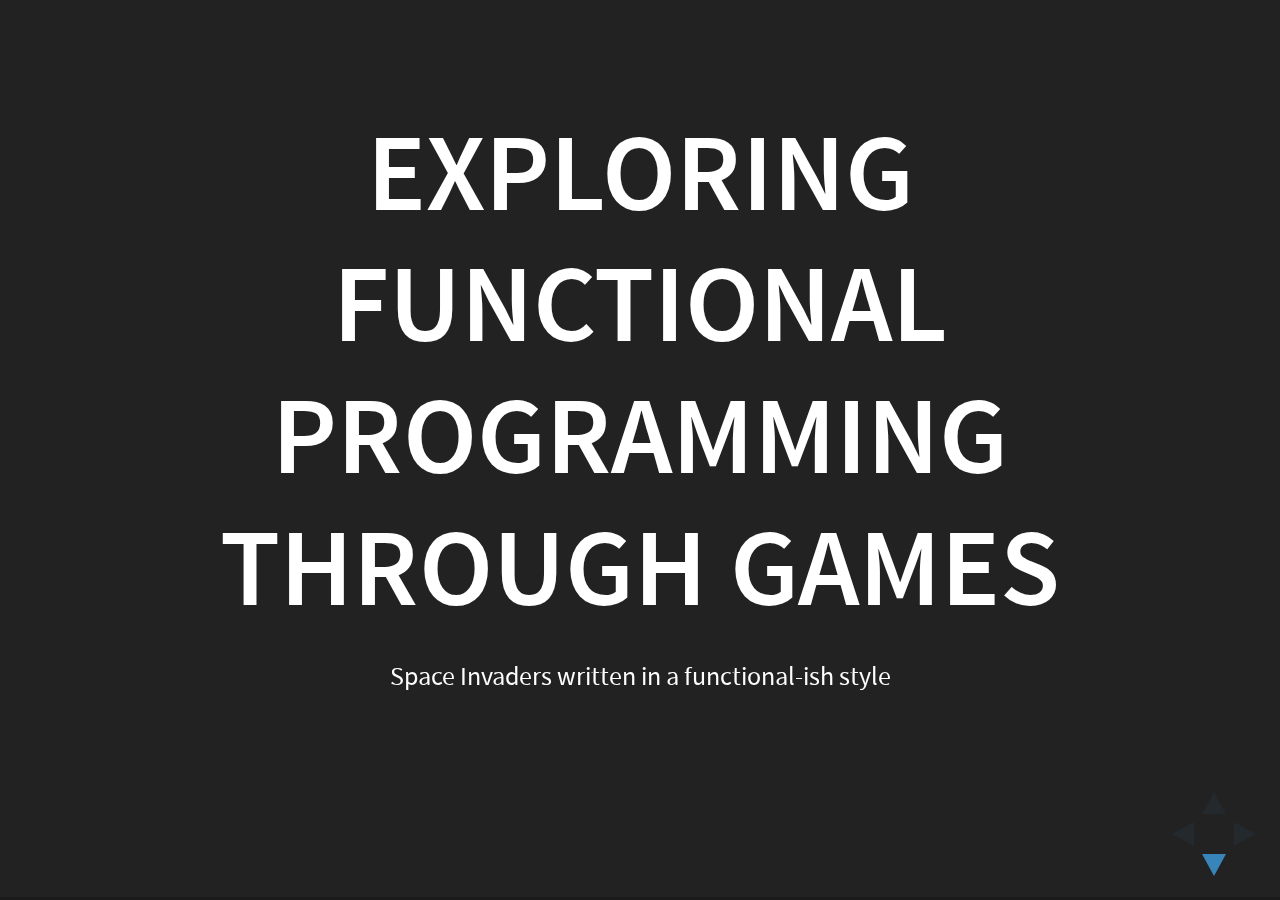
==== commit 05460cb6: "add more enhancements" ====
--- a/fullstackjs/index.html
+++ b/fullstackjs/index.html
@@ -4,7 +4,7 @@
     <head>
         <meta charset="utf-8">
 
-        <title> Making a Not-So Functional Game without a library </title>
+        <title> Exploring Functional Programming Through Games </title>
 
         <meta name="description" content="A framework for easily creating beautiful presentations using HTML">
         <meta name="author" content="Khalid">
@@ -44,7 +44,7 @@
                 <section>
                     <section data-markdown>
                         <script type="text/template">
-                            # Bringing the Power of Lambda to JavaScript Games
+                            # Exploring Functional Programming Through Games
                             <small>Space Invaders written in a functional-ish style</small>
                         </script>
                     </section>
@@ -53,7 +53,7 @@
                         <script type="text/template">
                             ## Khalid
                             <ul>
-                                <li class="fragment">Hobbyist Programmer</li>
+                                <li class="fragment">Likes to tinker and break things</li>
                                 <li class="fragment">Spent 3 months at <a href="http://recurse.com">Recurse Center</a> in NYC</li>
                                 <ul>
                                     <img style="position: absolute; left: -20px; top: 20%" src="https://d29xw0ra2h4o4u.cloudfront.net/assets/logo-no-text-ab02ba4e6d854337f7d7515e08f57520a82883ace40d22b4de689435cc211ffd.png"/>
@@ -74,7 +74,29 @@
 
                     <section data-markdown>
                         <script type="text/template">
-                            ## Game Development Is Hard
+                            ## Imperative Programming
+                            <ul>
+                                <li class="fragment">Give computer a sequence of tasks and it executes them</li>
+                                <li class="fragment">As it executes them, it changes state</li>
+                                <li class="fragment">Time</li>
+                            </ul>
+                        </script>
+                    </section>
+
+                    <section data-markdown>
+                        <script type="text/template">
+                            ## Functional Programming
+                            <ul>
+                                <li class="fragment">Tell the computer what stuff is</li>
+                                <li class="fragment">Do that in the form of functions</li>
+                                <li class="fragment">Eliminate side-effects</li>
+                            </ul>
+                        </script>
+                    </section>
+
+                    <section data-markdown>
+                        <script type="text/template">
+                            ## Game Development is a Super Fun Way to Learn
                             <ul>
                                 <li class="fragment">Input</li>
                                 <li class="fragment">State</li>
@@ -86,7 +108,7 @@
 
                     <section data-markdown>
                         <script type="text/template">
-                            ## JavaScript Retro Game
+                            ## Space Invaders
                             <ul>
                                 <li class="fragment">Graphics</li>
                                 <li class="fragment">Collission Detection</li>
@@ -109,19 +131,19 @@
                                     <li class="fragment"> How our model can be transformed </li>
                                 </ul>
                                 <li class="fragment">View</li>
-                                <ul> <li class="fragment"> We take our model and display our game </li>
-                                </ul>
-                            </ul>
-                        </script>
-                    </section>
-
-                    <section data-markdown>
-                        <script type="text/template">
-                            ## Immutabality without a library
+                                <ul> <li class="fragment"> We take our transformed model and display our game </li>
+                                </ul>
+                            </ul>
+                        </script>
+                    </section>
+
+                    <section data-markdown>
+                        <script type="text/template">
+                            ## Immutabality
                              <p> Truly persistent data structures versus copying native JavaScript objects </p>
                                 <ul> <li class="fragment">Object.assign()</li>
                                     <li class="fragment">Object.freeze()</li>
-                                    <li class="fragment"> Lispify JS by stealing functions from Clojure</li>
+                                    <li class="fragment"> Functions that allow shallow copying of objects</li>
                                 </ul>
                         </script>
                     </section>
@@ -163,9 +185,9 @@
                             ## Model
                             <p> Space Invaders </p>
                             <ul>
-                                <li class="fragment">Protagonist</li>
-                                <li class="fragment">Enemies</li>
-                                <li class="fragment">Bullets</li>
+                                <li class="fragment">Player</li>
+                                <li class="fragment">Enemy</li>
+                                <li class="fragment">Bullet</li>
                             </ul>
                         </script>
                     </section>
@@ -196,7 +218,7 @@
 
                     <section>
                         <h2>Model</h2>
-                        <p> The Enemies </p>
+                        <p> The Enemy </p>
                         <pre><code class="hljs" data-trim contenteditable>
 function Enemy(args) {
   let {x, y} = args;
@@ -298,7 +320,6 @@
                         <script type="text/template">
                             ## View
                             <p> Describes how the game will be displayed </p>
-                            <p> Demo Time </p>
                             <a href="http://pyb.github.io/ShootEmUp/">Pure Space Invaders</a>
                         </script>
                     </section>
@@ -307,12 +328,12 @@
                         <script type ="text/template">
                             ## Lessons Learnt
                             <ul>
-                                <li class="fragment"> How immutablity works under the hood </li>
+                                <li class="fragment"> How immutability works under the hood </li>
                                 <li class="fragment"> Turn iterations of lists into maps and reduces </li>
                                 <li class="fragment"> Turn a loop that repeats into a recursion </li>
                                 <li class="fragment"> Break code into functions and make those functions functional </li>
                                 <li class="fragment"> Turn a sequence of operations into a pipe-line </li>
-                                <li class="fragment"> How the paradigm makes code easier to test and reason about </li>
+                                <li class="fragment"> Functional paradigm makes code easier to test and reason about </li>
                             </ul>
                         </script>
 
